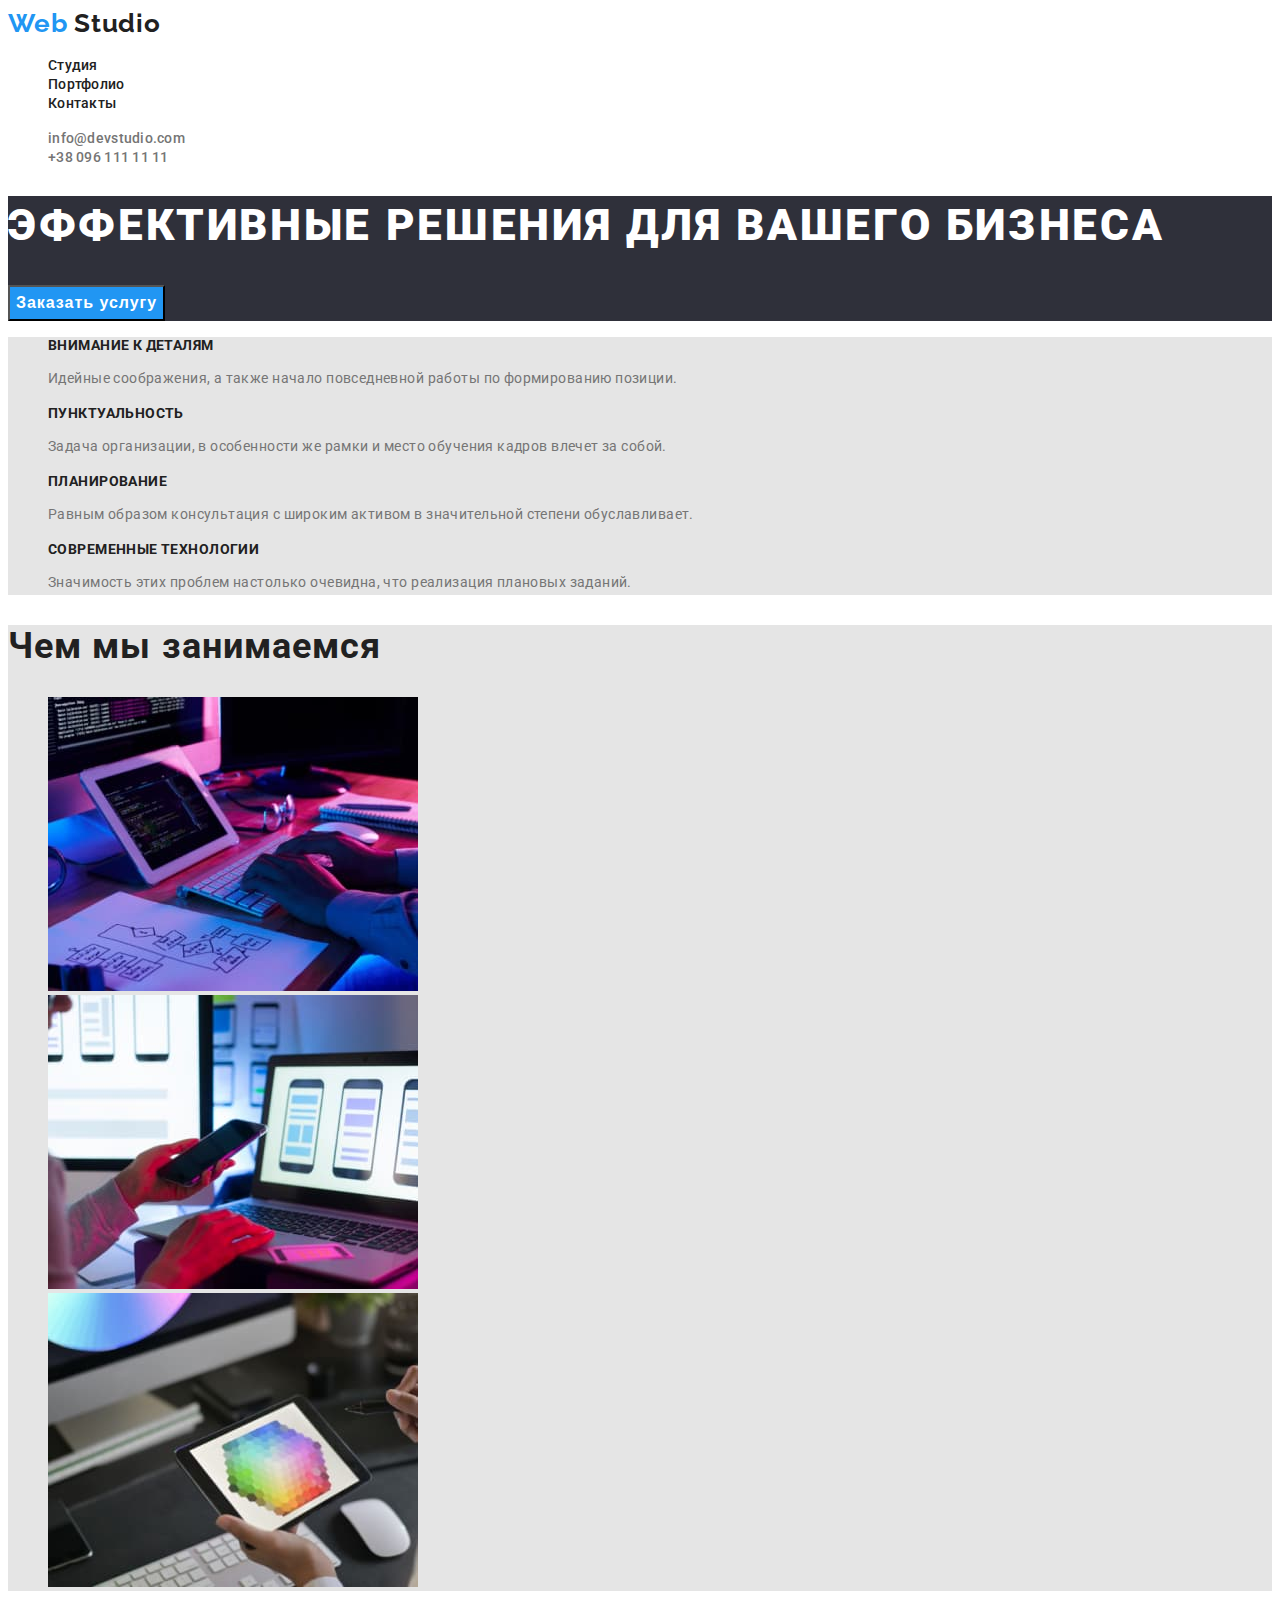
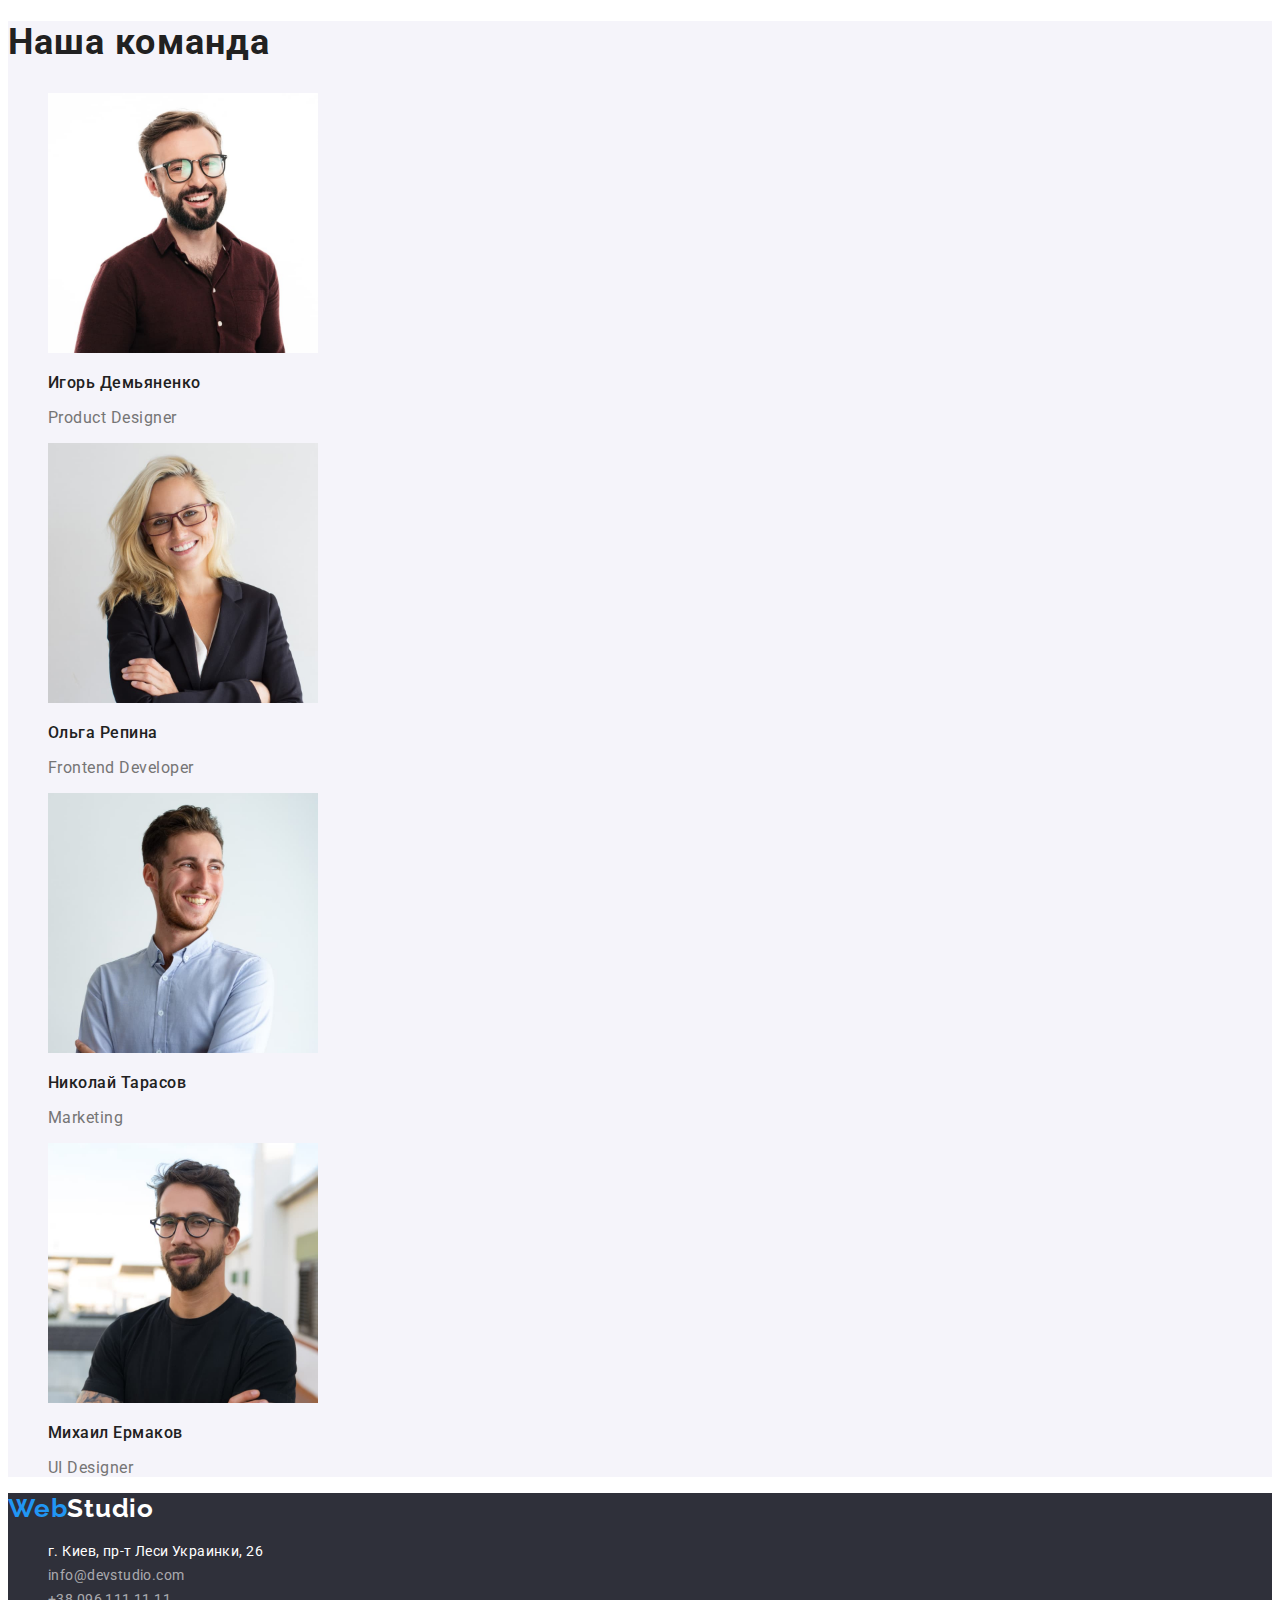
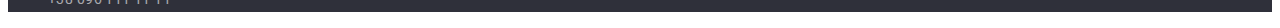
==== index.html @ 659107cf "add files" ====
<!DOCTYPE html>
<html lang="ru">
    <head>
        <meta charset="UTF-8" />
        <meta http-equiv="X-UA-Compatible" content="IE=edge" />
        <meta name="viewport" content="width=, initial-scale=1.0" />
        <title>Document</title>
        <link href="https://fonts.googleapis.com/css2?family=Raleway:wght@700&family=Roboto:wght@400;500;700;900&display=swap" rel="stylesheet">
        <link rel="stylesheet" href="./css/styles.css" />
    </head>
    <body>
      <header class="header">
          <nav class="header-navigation">
            <a lang="en" class="link header-web-logo" href="./index.html">Web <span class="header-Studio-logo">Studio</span></a>
          <ul class="list header-list">
              <li class="header-item"><a class="link header-link" href="./index.html">Студия</a></li>
              <li class="header-item"><a class="link header-link" href="./portfolio.html">Портфолио</a></li>
              <li class="header-item"><a class="link header-link" href="">Контакты</a></li>
          </ul>
        </nav>
        <ul class="header-list list">
          <li class="header-item"><a class="header-mailto link" href="mailto:info@devstudio.com">info@devstudio.com</a></li>
          <li class="header-item"><a class="header-tel link" href="tel:+380961111111">+38 096 111 11 11</a></li>
          </ul>
      </header>
      <main>
          <section class="hero">
              <h1 class="hero-title">Эффективные решения для вашего бизнеса</h1>
              <button class="hero-btn" type="button">Заказать услугу</button>
          </section>
          <section class="benefits">
             <ul class="benefits-list list">
                 <li class="benefits-item">
                     <h3 class="benefits-title">Внимание к деталям</h3>
                     <p class="benefits-text">Идейные соображения, а также начало повседневной работы по формированию позиции.</p>
                 </li>
                 <li class="benefits-item">
                     <h3 class="benefits-title">Пунктуальность</h3>
                     <p class="benefits-text">Задача организации, в особенности же рамки и место обучения кадров влечет за собой.</p>
                 </li>
                 <li class="benefits-item">
                     <h3 class="benefits-title">Планирование</h3>
                     <p class="benefits-text"> Равным образом консультация с широким активом в значительной степени обуславливает.</p>
                 </li>
                 <li class="benefits-item">
                     <h3 class="benefits-title">Современные технологии</h3>
                     <p class="benefits-text">Значимость этих проблем настолько очевидна, что реализация плановых заданий.</p>
                 </li>
             </ul>
          </section>
          <section class="about">
              <h2 class="about-title">Чем мы занимаемся</h2>
              <ul class="about-list list">
                  <li class="about-item">
                      <img
                      src="./image/img1.jpg"
                      alt="варианты работы за компьютером"
                      width="370"
                      height="294"
                      />
                  </li>
                  <li class="about-item">
                    <img
                    src="./image/img2.jpg"
                    alt="варианты работы за компьютером"
                    width="370"
                    height="294"
                    />
                </li>
                <li class="about-item">
                    <img
                    src="./image/img3.jpg"
                    alt="варианты работы за компьютером"
                    width="370"
                    height="294"
                    />
                </li>
              </ul>
          </section>
          <section class="team">
              <h2 class="team-title">Наша команда</h2>
              <ul class="team-list list">
                  <li class="team-item">
                    <img
                    src="./image/img4.jpg"
                    alt="фото Игоря Демьяненко"
                    width="270"
                    height="260"
                    />
                    <h3 class="team-item-title">Игорь Демьяненко</h3>
                    <p lang="en" class="team-item-text">Product Designer</p>
                  </li>
                  <li class="team-item">
                    <img
                    src="./image/img5.jpg"
                    alt="фото Ольги Репиной"
                    width="270"
                    height="260"
                    />
                    <h3 class="team-item-title">Ольга Репина</h3>
                    <p lang="en" class="team-item-text">Frontend Developer</p>
                  </li>
                  <li class="team-item">
                    <img
                    src="./image/img6.jpg"
                    alt="фото Николая Тарасова"
                    width="270"
                    height="260"
                    />
                    <h3 class="team-item-title">Николай Тарасов</h3>
                    <p lang="en" class="team-item-text">Marketing</p>
                  </li>
                  <li class="team-item">
                    <img
                    src="./image/img7.jpg"
                    alt="фото Михаила Ермакова"
                    width="270"
                    height="260"
                    />
                    <h3 class="team-item-title">Михаил Ермаков</h3>
                    <p lang="en" class="team-item-text">UI Designer</p>
                  </li>
              </ul>
          </section>
      </main>
      <footer class="footer">
        <a lang="en" class="link footer-web-logo" href="./index.html">Web<span class="footer-Studio-logo">Studio</span></a>
            <address class="footer-address">
                <ul class="footer-list list">
                    <li class="footer-item">
                        <a class="footer-link link" href="https://goo.gl/maps/U1iyjjEfAbTLzfu76"
                        target="_blank"
                        rel="noopener noreferrer">г. Киев, пр-т Леси Украинки, 26
                    </a>
                    </li>
                    <li class="footer-item"><a class="footer-mailto link" href="mailto:info@devstudio.com">info@devstudio.com</a></li>
                    <li class="footer-item"><a class="footer-tel link" href="tel:+380961111111">+38 096 111 11 11</a></li>
                </ul>
            </address>
      </footer>  
    </body>
</html>
---- css/styles.css ----
:root {
  --main-title-color: #ffffff;
  --second-title-color: #212121;
  --main-text-color: #757575;
  --second-text-color: rgba(255, 255, 255, 0.6);
  --accent-color: #2196f3;
  --main-btn-color: #ffffff;
  --second-btn-color: #212121;
  --main-header-text-color: #212121;
  --second-header-text-color: #757575;
  --second-accent-color: #188ce8;
}

body {
  font-family: "Roboto", sans-serif;
  color: var(--main-text-color);
}

.list {
  list-style: none;
}

.link {
  text-decoration: none;
}

.visually-hidden {
  position: absolute;
  white-space: nowrap;
  width: 1px;
  height: 1px;
  overflow: hidden;
  border: 0;
  padding: 0;
  clip: rect(0 0 0 0);
  clip-path: inset(50%);
  margin: -1px;
}

/*-----------------------header-----------------------*/

.header {
  background: #ffffff;
}

.header-link {
  font-weight: 500;
  font-size: 14px;
  line-height: 1.15;
  letter-spacing: 0.02em;
  color: var(--main-header-text-color);
}

.header-link:hover,
.header-link:focus {
  color: var(--accent-color);
}

.header-mailto {
  font-weight: 500;
  font-size: 14px;
  line-height: 1.15;
  letter-spacing: 0.02em;
  color: var(--second-header-text-color);
}

.header-mailto:hover,
.header-mailto:focus {
  color: var(--accent-color);
}

.header-tel {
  font-weight: 500;
  font-size: 14px;
  line-height: 1.15;
  letter-spacing: 0.02em;
  color: var(--second-header-text-color);
}

.header-tel:hover,
.header-tel:focus {
  color: var(--accent-color);
}

/*------------------------hero--=------------------*/

.hero {
  background-color: #2f303a;
}

.header-web-logo {
  font-family: Raleway;
  font-style: normal;
  font-weight: 700;
  font-size: 26px;
  line-height: 1.2;
  letter-spacing: 0.03em;
  color: var(--accent-color);
}

.header-Studio-logo {
  color: var(--second-btn-color);
}

.hero-title {
  font-weight: 900;
  font-size: 44px;
  line-height: 1.36;
  letter-spacing: 0.06em;
  text-transform: uppercase;
  color: var(--main-title-color);
}

.hero-btn {
  cursor: pointer;
  background-color: var(--accent-color);
  font-weight: 700;
  font-size: 16px;
  line-height: 1.87;
  letter-spacing: 0.06em;
  color: var(--main-btn-color);
}

.hero-btn:hover,
.hero-btn:focus {
  color: var(--main-btn-color);
  background-color: var(--second-accent-color);
}

/*-----------------------benefits--------------------*/

.benefits {
  background-color: #e5e5e5;
}

.benefits-title {
  font-weight: 700;
  font-size: 14px;
  line-height: 1.15;
  letter-spacing: 0.03em;
  text-transform: uppercase;
  color: var(--second-title-color);
}

.benefits-text {
  font-weight: normal;
  font-size: 14px;
  line-height: 1.71;
  letter-spacing: 0.03em;
  color: var(--main-text-color);
}

/*-------------------------about---------------------*/

.about {
  background-color: #e5e5e5;
}

.about-title {
  font-weight: 700;
  font-size: 36px;
  line-height: 1.17;
  letter-spacing: 0.03em;
  color: var(--second-title-color);
}

/*--------------------------team-------------------*/

.team {
  background-color: #f5f4fa;
}

.team-title {
  font-weight: bold;
  font-size: 36px;
  line-height: 42px;
  letter-spacing: 0.03em;
  color: #212121;
}

.team-item-title {
  font-weight: 500;
  font-size: 16px;
  line-height: 1.19;
  letter-spacing: 0.03em;
  color: var(--second-title-color);
}

.team-item-text {
  font-weight: 400;
  font-size: 16px;
  line-height: 1.19;
  letter-spacing: 0.03em;
  color: var(--main-text-color);
}

/*----------------------------footer------------------------------*/

.footer {
  background-color: #2f303a;
}

.footer-web-logo {
  font-family: Raleway;
  font-style: normal;
  font-weight: 700;
  font-size: 26px;
  line-height: 1.2;
  letter-spacing: 0.03em;
  color: var(--accent-color);
}

.footer-Studio-logo {
  color: var(--main-title-color);
}

.footer-link {
  font-style: normal;
  font-weight: 400;
  font-size: 14px;
  line-height: 1.71;
  letter-spacing: 0.03em;
  color: #ffffff;
}

.footer-link:hover,
.footer-link:focus {
  color: var(--accent-color);
}

.footer-mailto {
  font-style: normal;
    font-weight: 400;
  font-size: 14px;
  line-height: 1.71;
  letter-spacing: 0.03em;
  color: var(--second-text-color);
}

.footer-mailto:hover,
.footer-mailto:focus {
  color: var(--accent-color);
}

.footer-tel {
  font-style: normal;
  font-weight: 400;
  font-size: 14px;
  line-height: 1.71;
  letter-spacing: 0.03em;
  color: var(--second-text-color);
}

.footer-tel:hover,
.footer-tel:focus {
  color: var(--accent-color);
}

/*------------------------studio------------------------*/

.studio {
  background-color: #e5e5e5;
}

.studio-btn {
  cursor: pointer;
  font-family: inherit;
  font-weight: 500;
  font-size: 16px;
  line-height: 1.62;
  letter-spacing: 0.03em;
  color: var(--second-title-color);
}

.studio-btn:hover,
.studio-btn:focus {
  color: var(--main-btn-color);
  background-color: var(--accent-color);
}

.studio-title {
  font-weight: 700;
  font-size: 18px;
  line-height: 1.87;
  letter-spacing: 0.06em;
  color: var(--second-title-color);
}

.studio-text {
  font-weight: 400;
  font-size: 16px;
  line-height: 1.87;
  letter-spacing: 0.03em;
  color: var(--main-text-color);
}
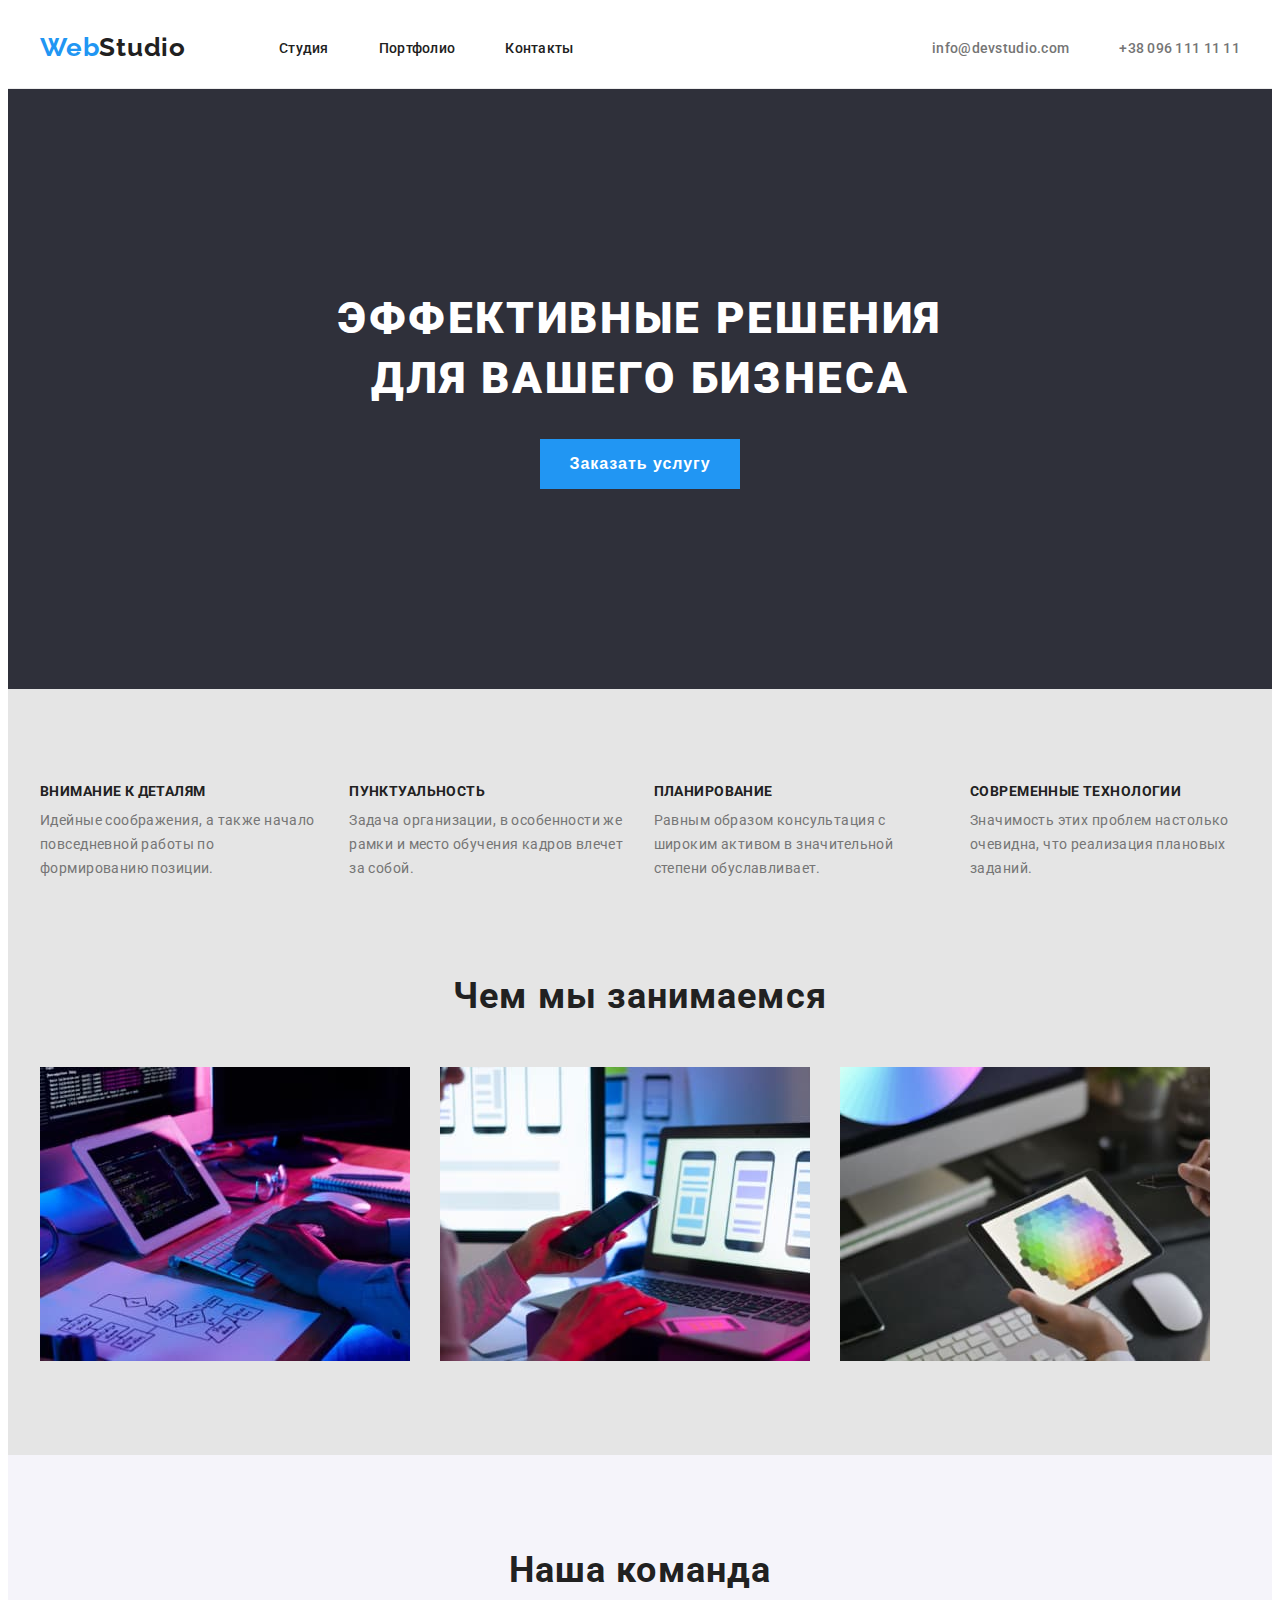
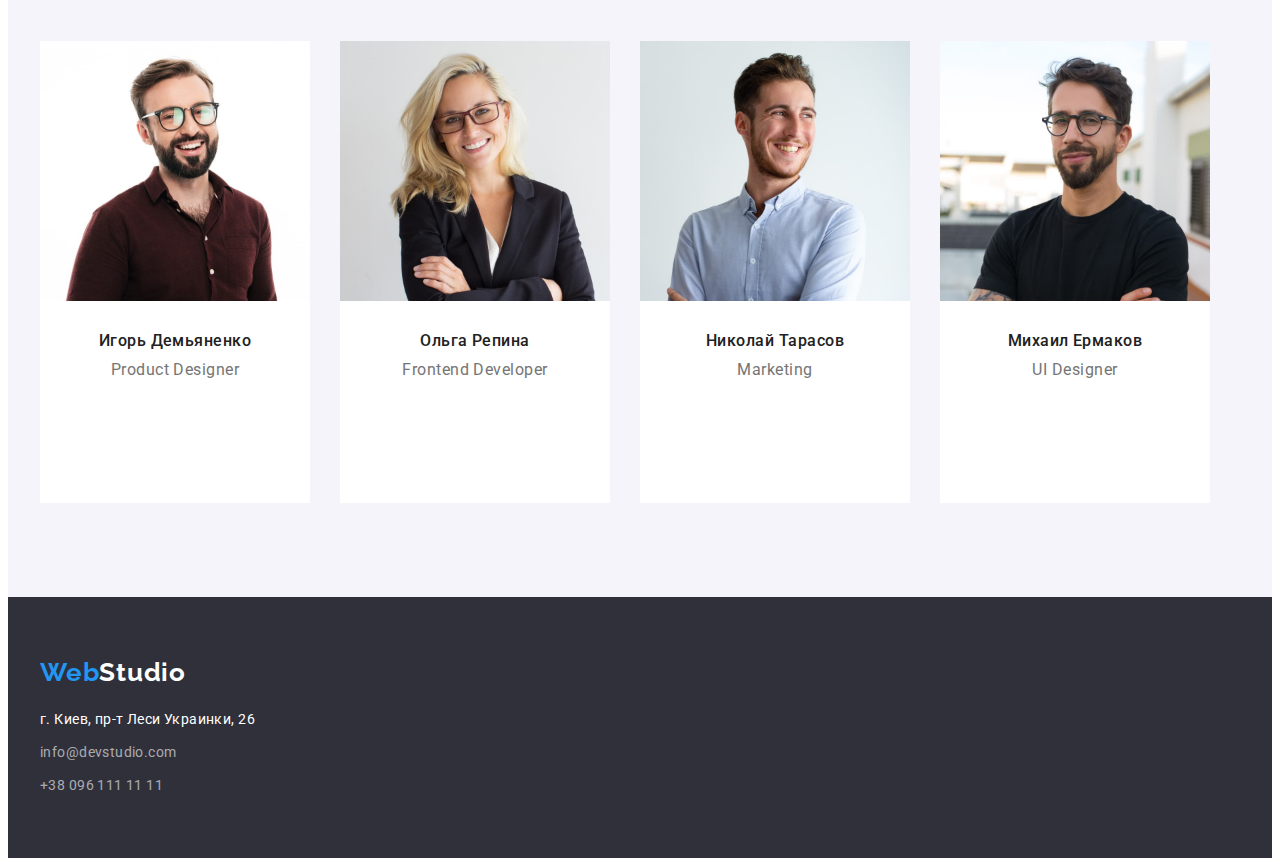
==== commit b1ec1216: "finished registration" ====
--- a/index.html
+++ b/index.html
@@ -1,142 +1,149 @@
 <!DOCTYPE html>
 <html lang="ru">
-    <head>
-        <meta charset="UTF-8" />
-        <meta http-equiv="X-UA-Compatible" content="IE=edge" />
-        <meta name="viewport" content="width=, initial-scale=1.0" />
-        <title>Document</title>
-        <link href="https://fonts.googleapis.com/css2?family=Raleway:wght@700&family=Roboto:wght@400;500;700;900&display=swap" rel="stylesheet">
-        <link rel="stylesheet" href="./css/styles.css" />
-    </head>
-    <body>
-      <header class="header">
-          <nav class="header-navigation">
-            <a lang="en" class="link header-web-logo" href="./index.html">Web <span class="header-Studio-logo">Studio</span></a>
-          <ul class="list header-list">
-              <li class="header-item"><a class="link header-link" href="./index.html">Студия</a></li>
-              <li class="header-item"><a class="link header-link" href="./portfolio.html">Портфолио</a></li>
-              <li class="header-item"><a class="link header-link" href="">Контакты</a></li>
-          </ul>
-        </nav>
-        <ul class="header-list list">
-          <li class="header-item"><a class="header-mailto link" href="mailto:info@devstudio.com">info@devstudio.com</a></li>
-          <li class="header-item"><a class="header-tel link" href="tel:+380961111111">+38 096 111 11 11</a></li>
-          </ul>
-      </header>
-      <main>
-          <section class="hero">
-              <h1 class="hero-title">Эффективные решения для вашего бизнеса</h1>
-              <button class="hero-btn" type="button">Заказать услугу</button>
-          </section>
-          <section class="benefits">
-             <ul class="benefits-list list">
-                 <li class="benefits-item">
-                     <h3 class="benefits-title">Внимание к деталям</h3>
-                     <p class="benefits-text">Идейные соображения, а также начало повседневной работы по формированию позиции.</p>
-                 </li>
-                 <li class="benefits-item">
-                     <h3 class="benefits-title">Пунктуальность</h3>
-                     <p class="benefits-text">Задача организации, в особенности же рамки и место обучения кадров влечет за собой.</p>
-                 </li>
-                 <li class="benefits-item">
-                     <h3 class="benefits-title">Планирование</h3>
-                     <p class="benefits-text"> Равным образом консультация с широким активом в значительной степени обуславливает.</p>
-                 </li>
-                 <li class="benefits-item">
-                     <h3 class="benefits-title">Современные технологии</h3>
-                     <p class="benefits-text">Значимость этих проблем настолько очевидна, что реализация плановых заданий.</p>
-                 </li>
-             </ul>
-          </section>
-          <section class="about">
-              <h2 class="about-title">Чем мы занимаемся</h2>
-              <ul class="about-list list">
-                  <li class="about-item">
-                      <img
-                      src="./image/img1.jpg"
-                      alt="варианты работы за компьютером"
-                      width="370"
-                      height="294"
-                      />
-                  </li>
-                  <li class="about-item">
-                    <img
-                    src="./image/img2.jpg"
-                    alt="варианты работы за компьютером"
-                    width="370"
-                    height="294"
-                    />
-                </li>
-                <li class="about-item">
-                    <img
-                    src="./image/img3.jpg"
-                    alt="варианты работы за компьютером"
-                    width="370"
-                    height="294"
-                    />
-                </li>
-              </ul>
-          </section>
-          <section class="team">
-              <h2 class="team-title">Наша команда</h2>
-              <ul class="team-list list">
-                  <li class="team-item">
-                    <img
-                    src="./image/img4.jpg"
-                    alt="фото Игоря Демьяненко"
-                    width="270"
-                    height="260"
-                    />
-                    <h3 class="team-item-title">Игорь Демьяненко</h3>
-                    <p lang="en" class="team-item-text">Product Designer</p>
-                  </li>
-                  <li class="team-item">
-                    <img
-                    src="./image/img5.jpg"
-                    alt="фото Ольги Репиной"
-                    width="270"
-                    height="260"
-                    />
-                    <h3 class="team-item-title">Ольга Репина</h3>
-                    <p lang="en" class="team-item-text">Frontend Developer</p>
-                  </li>
-                  <li class="team-item">
-                    <img
-                    src="./image/img6.jpg"
-                    alt="фото Николая Тарасова"
-                    width="270"
-                    height="260"
-                    />
-                    <h3 class="team-item-title">Николай Тарасов</h3>
-                    <p lang="en" class="team-item-text">Marketing</p>
-                  </li>
-                  <li class="team-item">
-                    <img
-                    src="./image/img7.jpg"
-                    alt="фото Михаила Ермакова"
-                    width="270"
-                    height="260"
-                    />
-                    <h3 class="team-item-title">Михаил Ермаков</h3>
-                    <p lang="en" class="team-item-text">UI Designer</p>
-                  </li>
-              </ul>
-          </section>
-      </main>
-      <footer class="footer">
-        <a lang="en" class="link footer-web-logo" href="./index.html">Web<span class="footer-Studio-logo">Studio</span></a>
+
+<head>
+    <meta charset="UTF-8" />
+    <meta http-equiv="X-UA-Compatible" content="IE=edge" />
+    <meta name="viewport" content="width=, initial-scale=1.0" />
+    <title>Document</title>
+    <link
+        href="https://fonts.googleapis.com/css2?family=Raleway:wght@700&family=Roboto:wght@400;500;700;900&display=swap"
+        rel="stylesheet">
+    <link rel="stylesheet" href="https://cdnjs.cloudflare.com/ajax/libs/modern-normalize/1.1.0/modern-normalize.min.css"
+        integrity="sha512-wpPYUAdjBVSE4KJnH1VR1HeZfpl1ub8YT/NKx4PuQ5NmX2tKuGu6U/JRp5y+Y8XG2tV+wKQpNHVUX03MfMFn9Q=="
+        crossorigin="anonymous" referrerpolicy="no-referrer" />
+    <link rel="stylesheet" href="./css/styles.css" />
+</head>
+
+<body>
+    <header class="header">
+        <div class="container header-container">
+            <nav class="header-navigation">
+                <a lang="en" class="link header-web-logo" href="./index.html">Web<span
+                        class="header-Studio-logo">Studio</span></a>
+                <ul class="list header-list">
+                    <li class="header-item"><a class="link header-link" href="./index.html">Студия</a></li>
+                    <li class="header-item"><a class="link header-link" href="./portfolio.html">Портфолио</a></li>
+                    <li class="header-item"><a class="link header-link" href="">Контакты</a></li>
+                </ul>
+            </nav>
+            <ul class="header-connect-list list">
+                <li class="header-connect-item"><a class="header-mailto link"
+                        href="mailto:info@devstudio.com">info@devstudio.com</a></li>
+                <li class="header-connect-item"><a class="header-tel-link link" href="tel:+380961111111">+38 096 111 11
+                        11</a></li>
+            </ul>
+        </div>
+    </header>
+    <main>
+        <section class="hero">
+            <div class="container hero-container">
+                <h1 class="hero-title">Эффективные решения для вашего бизнеса</h1>
+            </div>
+            <div class="hero-container-btn"><button class="hero-btn" type="button">Заказать услугу</button>
+            </div>
+        </section>
+        <section class="benefits">
+            <div class="container benefits-container">
+                <ul class="benefits-list list">
+                    <li class="benefits-item">
+                        <h3 class="benefits-title">Внимание к деталям</h3>
+                        <p class="benefits-text">Идейные соображения, а также начало повседневной работы по формированию
+                            позиции.</p>
+                    </li>
+                    <li class="benefits-item">
+                        <h3 class="benefits-title">Пунктуальность</h3>
+                        <p class="benefits-text">Задача организации, в особенности же рамки и место обучения кадров
+                            влечет
+                            за собой.</p>
+                    </li>
+                    <li class="benefits-item">
+                        <h3 class="benefits-title">Планирование</h3>
+                        <p class="benefits-text"> Равным образом консультация с широким активом в значительной степени
+                            обуславливает.</p>
+                    </li>
+                    <li class="benefits-item">
+                        <h3 class="benefits-title">Современные технологии</h3>
+                        <p class="benefits-text">Значимость этих проблем настолько очевидна, что реализация плановых
+                            заданий.</p>
+                    </li>
+                </ul>
+            </div>
+        </section>
+        <section class="about">
+            <div class="container about-container">
+                <h2 class="about-title">Чем мы занимаемся</h2>
+                <ul class="about-list list">
+                    <li class="about-item">
+                        <img class="about-item-img" src="./image/img1.jpg" alt="варианты работы за компьютером"
+                            width="370" height="294" />
+                    </li>
+                    <li class="about-item">
+                        <img class="about-item-img" src="./image/img2.jpg" alt="варианты работы за компьютером"
+                            width="370" height="294" />
+                    </li>
+                    <li class="about-item">
+                        <img class="about-item-img" src="./image/img3.jpg" alt="варианты работы за компьютером"
+                            width="370" height="294" />
+                    </li>
+                </ul>
+            </div>
+        </section>
+        <section class="team">
+            <div class="container team-container">
+                <h2 class="team-title">Наша команда</h2>
+                <ul class="team-list list">
+                    <li class="team-item">
+                        <div class="team-card-image"><img class="team-item-img" src="./image/img4.jpg"
+                                alt="фото Игоря Демьяненко" width="270" height="260" />
+                            <h3 class="team-item-title">Игорь Демьяненко</h3>
+                            <p lang="en" class="team-item-text">Product Designer</p>
+                        </div>
+                    </li>
+                    <li class="team-item">
+                        <div class="team-card-image"><img class="team-item-img" src="./image/img5.jpg"
+                                alt="фото Ольги Репиной" width="270" height="260" />
+                            <h3 class="team-item-title">Ольга Репина</h3>
+                            <p lang="en" class="team-item-text">Frontend Developer</p>
+                        </div>
+                    </li>
+                    <li class="team-item">
+                        <div class="team-card-image"><img class="team-item-img" src="./image/img6.jpg"
+                                alt="фото Николая Тарасова" width="270" height="260" />
+                            <h3 class="team-item-title">Николай Тарасов</h3>
+                            <p lang="en" class="team-item-text">Marketing</p>
+                        </div>
+                    </li>
+                    <li class="team-item">
+                        <div class="team-card-image"><img class="team-item-img" src="./image/img7.jpg"
+                                alt="фото Михаила Ермакова" width="270" height="260" />
+                            <h3 class="team-item-title">Михаил Ермаков</h3>
+                            <p lang="en" class="team-item-text">UI Designer</p>
+                        </div>
+                    </li>
+                </ul>
+            </div>
+        </section>
+    </main>
+    <footer class="footer">
+        <div class="container footer-container">
+            <a lang="en" class="link footer-web-logo" href="./index.html">Web<span
+                    class="footer-Studio-logo">Studio</span></a>
             <address class="footer-address">
                 <ul class="footer-list list">
                     <li class="footer-item">
-                        <a class="footer-link link" href="https://goo.gl/maps/U1iyjjEfAbTLzfu76"
-                        target="_blank"
-                        rel="noopener noreferrer">г. Киев, пр-т Леси Украинки, 26
-                    </a>
+                        <a class="footer-link link" href="https://goo.gl/maps/U1iyjjEfAbTLzfu76" target="_blank"
+                            rel="noopener noreferrer">г. Киев, пр-т Леси Украинки, 26
+                        </a>
                     </li>
-                    <li class="footer-item"><a class="footer-mailto link" href="mailto:info@devstudio.com">info@devstudio.com</a></li>
-                    <li class="footer-item"><a class="footer-tel link" href="tel:+380961111111">+38 096 111 11 11</a></li>
+                    <li class="footer-item"><a class="footer-mailto link"
+                            href="mailto:info@devstudio.com">info@devstudio.com</a></li>
+                    <li class="footer-item"><a class="footer-tel link" href="tel:+380961111111">+38 096 111 11 11</a>
+                    </li>
                 </ul>
             </address>
-      </footer>  
-    </body>
+        </div>
+    </footer>
+</body>
+
 </html>--- a/css/styles.css
+++ b/css/styles.css
@@ -11,6 +11,33 @@
   --second-accent-color: #188ce8;
 }
 
+p,
+h1,
+h2,
+h3,
+h4,
+h5,
+h6 {
+  margin: 0;
+}
+
+ul {
+  margin: 0;
+  padding: 0;
+}
+
+img {
+  display: block;
+  max-width: 100%;
+}
+
+.container {
+  width: 1200px;
+  padding-left: 15px;
+  padding-right: 15px;
+  margin: 0 auto;
+}
+
 body {
   font-family: "Roboto", sans-serif;
   color: var(--main-text-color);
@@ -41,51 +68,21 @@
 
 .header {
   background: #ffffff;
-}
-
-.header-link {
-  font-weight: 500;
-  font-size: 14px;
-  line-height: 1.15;
-  letter-spacing: 0.02em;
-  color: var(--main-header-text-color);
-}
-
-.header-link:hover,
-.header-link:focus {
-  color: var(--accent-color);
-}
-
-.header-mailto {
-  font-weight: 500;
-  font-size: 14px;
-  line-height: 1.15;
-  letter-spacing: 0.02em;
-  color: var(--second-header-text-color);
-}
-
-.header-mailto:hover,
-.header-mailto:focus {
-  color: var(--accent-color);
-}
-
-.header-tel {
-  font-weight: 500;
-  font-size: 14px;
-  line-height: 1.15;
-  letter-spacing: 0.02em;
-  color: var(--second-header-text-color);
-}
-
-.header-tel:hover,
-.header-tel:focus {
-  color: var(--accent-color);
-}
-
-/*------------------------hero--=------------------*/
-
-.hero {
-  background-color: #2f303a;
+  padding-top: 24px;
+  padding-bottom: 25px;
+  border-bottom: 1px solid #ececec;
+}
+
+.header-container {
+  display: flex;
+  align-items: center;
+  /* border-bottom-width: 5px;
+  border-bottom-color: palevioletred; */
+}
+
+.header-navigation {
+  display: flex;
+  align-items: center;
 }
 
 .header-web-logo {
@@ -99,7 +96,95 @@
 }
 
 .header-Studio-logo {
+  margin-right: 93px;
   color: var(--second-btn-color);
+}
+
+.header-list {
+  display: flex;
+}
+
+.header-item:not(:last-child) {
+  margin-right: 50px;
+}
+
+.header-link {
+  padding-top: 31px;
+  padding-bottom: 31px;
+
+  font-weight: 500;
+  font-size: 14px;
+  line-height: 1.15;
+  letter-spacing: 0.02em;
+  color: var(--main-header-text-color);
+}
+
+.header-link:hover,
+.header-link:focus {
+  color: var(--accent-color);
+}
+
+.header-connect-list {
+  display: flex;
+  margin-left: auto;
+}
+
+.header-connect-item {
+  display: flex;
+  align-items: center;
+}
+
+.header-mailto {
+  font-weight: 500;
+  font-size: 14px;
+  line-height: 1.15;
+  letter-spacing: 0.02em;
+  color: var(--second-header-text-color);
+}
+
+.header-mailto:hover,
+.header-mailto:focus {
+  color: var(--accent-color);
+}
+
+.header-tel-link {
+  margin-left: 50px;
+
+  font-weight: 500;
+  font-size: 14px;
+  line-height: 1.15;
+  letter-spacing: 0.02em;
+  color: var(--second-header-text-color);
+}
+
+.header-tel:hover,
+.header-tel:focus {
+  color: var(--accent-color);
+}
+
+/*------------------------hero--=------------------*/
+
+.hero {
+  background-color: #2f303a;
+}
+
+.hero-container {
+  display: flex;
+  width: 696px;
+  margin-right: auto;
+  margin-left: auto;
+  padding-top: 200px;
+  padding-bottom: 30px;
+  text-align: center;
+}
+
+.hero-container-btn {
+  display: flex;
+  width: 200px;
+  margin-right: auto;
+  margin-left: auto;
+  padding-bottom: 200px;
+  text-align: center;
 }
 
 .hero-title {
@@ -112,6 +197,11 @@
 }
 
 .hero-btn {
+  width: 200px;
+  height: 50px;
+  padding: 0;
+  border: 0;
+
   cursor: pointer;
   background-color: var(--accent-color);
   font-weight: 700;
@@ -133,7 +223,22 @@
   background-color: #e5e5e5;
 }
 
+.benefits-list {
+  display: flex;
+  padding-top: 94px;
+}
+
+.benefits-container {
+  display: flex;
+}
+
+.benefits-item:not(:last-child) {
+  margin-right: 30px;
+}
+
 .benefits-title {
+  padding-bottom: 10px;
+  width: 270px;
   font-weight: 700;
   font-size: 14px;
   line-height: 1.15;
@@ -143,6 +248,7 @@
 }
 
 .benefits-text {
+  padding-bottom: 94px;
   font-weight: normal;
   font-size: 14px;
   line-height: 1.71;
@@ -157,6 +263,11 @@
 }
 
 .about-title {
+  width: 377px;
+  text-align: center;
+  margin-left: auto;
+  margin-right: auto;
+
   font-weight: 700;
   font-size: 36px;
   line-height: 1.17;
@@ -164,13 +275,43 @@
   color: var(--second-title-color);
 }
 
+.about-container {
+  text-align: center;
+}
+
+.about-list {
+  display: flex;
+  padding-top: 50px;
+  padding-bottom: 94px;
+}
+
+.about-item:not(:last-child) {
+  margin-right: 30px;
+}
+
+.about-item-img {
+  display: block;
+  max-width: 100%;
+  height: auto;
+}
+
 /*--------------------------team-------------------*/
 
 .team {
   background-color: #f5f4fa;
 }
 
+.team-container {
+  text-align: center;
+}
+
 .team-title {
+  width: 265px;
+  text-align: center;
+  margin-left: auto;
+  margin-right: auto;
+  padding-top: 94px;
+
   font-weight: bold;
   font-size: 36px;
   line-height: 42px;
@@ -178,7 +319,15 @@
   color: #212121;
 }
 
+.team-list {
+  display: flex;
+  padding-top: 50px;
+  padding-bottom: 94px;
+}
+
 .team-item-title {
+  padding-top: 30px;
+
   font-weight: 500;
   font-size: 16px;
   line-height: 1.19;
@@ -194,10 +343,38 @@
   color: var(--main-text-color);
 }
 
+.team-item:not(:last-child) {
+  margin-right: 30px;
+}
+
+.team-item-text {
+  padding-top: 10px;
+}
+
+.team-item-img {
+  display: block;
+  max-width: 100%;
+  height: auto;
+}
+
+.team-card-image {
+  display: block;
+  width: 270px;
+  height: 368px;
+  padding-bottom: 94px;
+  background-color: var(--main-title-color);
+}
+
 /*----------------------------footer------------------------------*/
 
 .footer {
   background-color: #2f303a;
+}
+
+.footer-container {
+  display: block;
+  padding-top: 60px;
+  padding-bottom: 60px;
 }
 
 .footer-web-logo {
@@ -214,6 +391,14 @@
   color: var(--main-title-color);
 }
 
+.footer-address {
+  padding-top: 20px;
+}
+
+.footer-item:not(:last-child) {
+  padding-bottom: 9px;
+}
+
 .footer-link {
   font-style: normal;
   font-weight: 400;
@@ -230,7 +415,7 @@
 
 .footer-mailto {
   font-style: normal;
-    font-weight: 400;
+  font-weight: 400;
   font-size: 14px;
   line-height: 1.71;
   letter-spacing: 0.03em;
@@ -262,9 +447,50 @@
   background-color: #e5e5e5;
 }
 
+.studio-container {
+  display: block;
+}
+
+.studio-list {
+  display: flex;
+  flex-wrap: wrap;
+  padding-bottom: 94px;
+  justify-content: center;
+}
+
+.studio-list-btn {
+  display: flex;
+  justify-content: center;
+  padding-top: 94px;
+  padding-bottom: 50px;
+}
+
+.studio-item {
+  padding-right: 30px;
+  padding-bottom: 30px;
+}
+
+.studio-item-img {
+  display: block;
+  max-width: 100%;
+  height: auto;
+}
+
+.studio-item-btn {
+  display: flex;
+}
+
+.studio-item-btn:not(:last-child) {
+  margin-right: 30px;
+}
+
 .studio-btn {
+  display: flex;
+  padding: 6px 22px 6px 22px;
+  border-style: none;
+
+  background-color: #f5f4fa;
   cursor: pointer;
-  font-family: inherit;
   font-weight: 500;
   font-size: 16px;
   line-height: 1.62;
@@ -278,7 +504,30 @@
   background-color: var(--accent-color);
 }
 
+.studio-card-image {
+  display: block;
+  padding: 20px 24px 20px 24px;
+  border: 1px solid #ececec;
+  border-top: none;
+  background-color: var(--main-title-color);
+}
+
+.studio-item {
+  width: 370px;
+}
+
+/* .studio-item:nth-child(3n) {
+  padding-right: 0;
+  
+} */
+
+.studio-item:nth-child(n + 7) {
+  padding-bottom: 0;
+}
+
 .studio-title {
+  margin-bottom: 4px;
+
   font-weight: 700;
   font-size: 18px;
   line-height: 1.87;
@@ -287,6 +536,8 @@
 }
 
 .studio-text {
+  margin-bottom: 4px;
+
   font-weight: 400;
   font-size: 16px;
   line-height: 1.87;
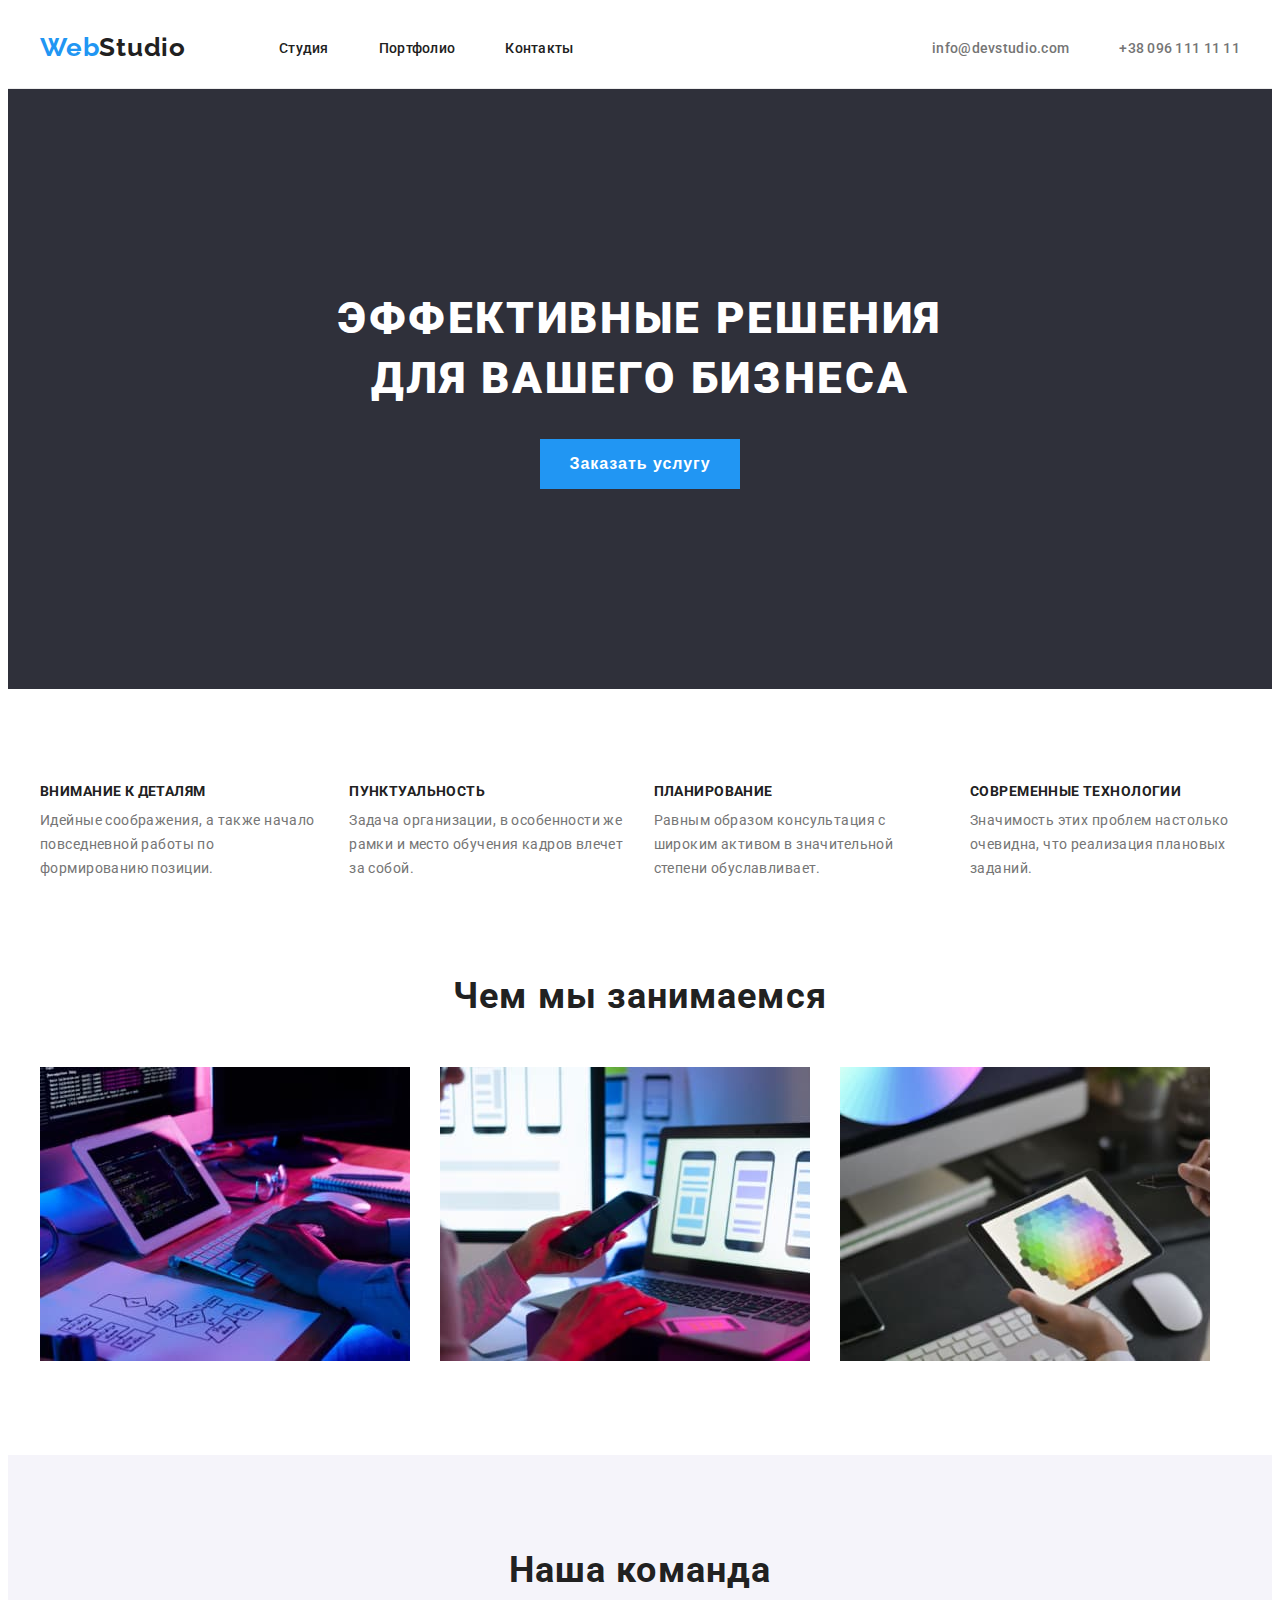
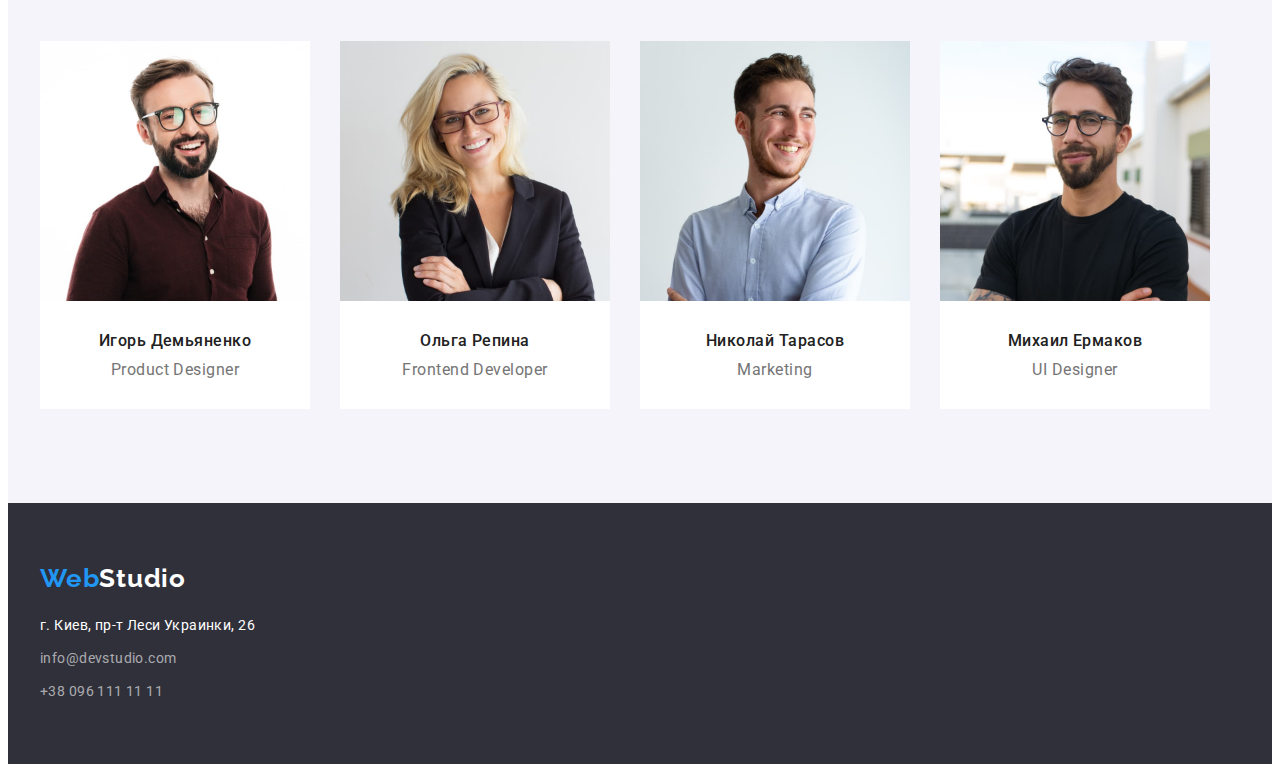
==== commit b9e1d37c: "made corrections" ====
--- a/index.html
+++ b/index.html
@@ -94,30 +94,34 @@
                 <h2 class="team-title">Наша команда</h2>
                 <ul class="team-list list">
                     <li class="team-item">
-                        <div class="team-card-image"><img class="team-item-img" src="./image/img4.jpg"
+                        <img class="team-item-img" src="./image/img4.jpg"
                                 alt="фото Игоря Демьяненко" width="270" height="260" />
-                            <h3 class="team-item-title">Игорь Демьяненко</h3>
+                                <div class="team-card-image">
+                                <h3 class="team-item-title">Игорь Демьяненко</h3>
                             <p lang="en" class="team-item-text">Product Designer</p>
                         </div>
                     </li>
                     <li class="team-item">
-                        <div class="team-card-image"><img class="team-item-img" src="./image/img5.jpg"
+                        <img class="team-item-img" src="./image/img5.jpg"
                                 alt="фото Ольги Репиной" width="270" height="260" />
-                            <h3 class="team-item-title">Ольга Репина</h3>
+                                <div class="team-card-image">
+                                <h3 class="team-item-title">Ольга Репина</h3>
                             <p lang="en" class="team-item-text">Frontend Developer</p>
                         </div>
                     </li>
                     <li class="team-item">
-                        <div class="team-card-image"><img class="team-item-img" src="./image/img6.jpg"
+                        <img class="team-item-img" src="./image/img6.jpg"
                                 alt="фото Николая Тарасова" width="270" height="260" />
-                            <h3 class="team-item-title">Николай Тарасов</h3>
+                                <div class="team-card-image">
+                                <h3 class="team-item-title">Николай Тарасов</h3>
                             <p lang="en" class="team-item-text">Marketing</p>
                         </div>
                     </li>
                     <li class="team-item">
-                        <div class="team-card-image"><img class="team-item-img" src="./image/img7.jpg"
+                        <img class="team-item-img" src="./image/img7.jpg"
                                 alt="фото Михаила Ермакова" width="270" height="260" />
-                            <h3 class="team-item-title">Михаил Ермаков</h3>
+                                <div class="team-card-image">
+                                <h3 class="team-item-title">Михаил Ермаков</h3>
                             <p lang="en" class="team-item-text">UI Designer</p>
                         </div>
                     </li>
--- a/css/styles.css
+++ b/css/styles.css
@@ -76,9 +76,7 @@
 .header-container {
   display: flex;
   align-items: center;
-  /* border-bottom-width: 5px;
-  border-bottom-color: palevioletred; */
-}
+  }
 
 .header-navigation {
   display: flex;
@@ -166,6 +164,8 @@
 
 .hero {
   background-color: #2f303a;
+  padding-top: 200px;
+  padding-bottom: 200px;
 }
 
 .hero-container {
@@ -173,7 +173,6 @@
   width: 696px;
   margin-right: auto;
   margin-left: auto;
-  padding-top: 200px;
   padding-bottom: 30px;
   text-align: center;
 }
@@ -183,7 +182,6 @@
   width: 200px;
   margin-right: auto;
   margin-left: auto;
-  padding-bottom: 200px;
   text-align: center;
 }
 
@@ -220,13 +218,14 @@
 /*-----------------------benefits--------------------*/
 
 .benefits {
-  background-color: #e5e5e5;
+  padding-top: 94px;
+  padding-bottom: 94px;
+  background-color: var(--main-btn-color)
 }
 
 .benefits-list {
   display: flex;
-  padding-top: 94px;
-}
+ }
 
 .benefits-container {
   display: flex;
@@ -248,21 +247,22 @@
 }
 
 .benefits-text {
+    font-weight: normal;
+  font-size: 14px;
+  line-height: 1.71;
+  letter-spacing: 0.03em;
+  color: var(--main-text-color);
+}
+
+/*-------------------------about---------------------*/
+
+.about {
   padding-bottom: 94px;
-  font-weight: normal;
-  font-size: 14px;
-  line-height: 1.71;
-  letter-spacing: 0.03em;
-  color: var(--main-text-color);
-}
-
-/*-------------------------about---------------------*/
-
-.about {
-  background-color: #e5e5e5;
+  background-color: var(--main-btn-color);
 }
 
 .about-title {
+  margin-bottom: 50px;
   width: 377px;
   text-align: center;
   margin-left: auto;
@@ -281,9 +281,7 @@
 
 .about-list {
   display: flex;
-  padding-top: 50px;
-  padding-bottom: 94px;
-}
+  }
 
 .about-item:not(:last-child) {
   margin-right: 30px;
@@ -298,6 +296,8 @@
 /*--------------------------team-------------------*/
 
 .team {
+  padding-top: 94px;
+  padding-bottom: 94px;
   background-color: #f5f4fa;
 }
 
@@ -310,7 +310,8 @@
   text-align: center;
   margin-left: auto;
   margin-right: auto;
-  padding-top: 94px;
+  margin-bottom: 50px;
+  
 
   font-weight: bold;
   font-size: 36px;
@@ -321,14 +322,10 @@
 
 .team-list {
   display: flex;
-  padding-top: 50px;
-  padding-bottom: 94px;
-}
+  }
 
 .team-item-title {
-  padding-top: 30px;
-
-  font-weight: 500;
+    font-weight: 500;
   font-size: 16px;
   line-height: 1.19;
   letter-spacing: 0.03em;
@@ -359,22 +356,23 @@
 
 .team-card-image {
   display: block;
+  padding-top: 30px;
+  padding-bottom: 30px;
   width: 270px;
-  height: 368px;
-  padding-bottom: 94px;
-  background-color: var(--main-title-color);
+      background-color: var(--main-title-color);
 }
 
 /*----------------------------footer------------------------------*/
 
 .footer {
-  background-color: #2f303a;
-}
-
-.footer-container {
-  display: block;
   padding-top: 60px;
   padding-bottom: 60px;
+  background-color: #2f303a;
+}
+
+.footer-container {
+  display: block;
+  
 }
 
 .footer-web-logo {
@@ -392,7 +390,7 @@
 }
 
 .footer-address {
-  padding-top: 20px;
+  margin-top: 20px;
 }
 
 .footer-item:not(:last-child) {
@@ -444,7 +442,9 @@
 /*------------------------studio------------------------*/
 
 .studio {
-  background-color: #e5e5e5;
+  padding-top: 94px;
+  padding-bottom: 94px;
+  background-color: var(--main-btn-color);
 }
 
 .studio-container {
@@ -454,20 +454,29 @@
 .studio-list {
   display: flex;
   flex-wrap: wrap;
-  padding-bottom: 94px;
   justify-content: center;
+  /* margin-right: -30px;
+  margin-bottom: -30px; */
 }
 
 .studio-list-btn {
   display: flex;
   justify-content: center;
-  padding-top: 94px;
-  padding-bottom: 50px;
+  margin-bottom: 50px;
 }
 
 .studio-item {
-  padding-right: 30px;
-  padding-bottom: 30px;
+  width: 370px;
+  margin-right: 30px;
+  margin-bottom: 30px;
+}
+
+.studio-item:nth-child(n + 7) {
+  margin-bottom: 0;
+}
+
+.studio-item:nth-child(3n + 3) {
+  margin-right: 0;
 }
 
 .studio-item-img {
@@ -481,7 +490,7 @@
 }
 
 .studio-item-btn:not(:last-child) {
-  margin-right: 30px;
+  margin-right: 8px;
 }
 
 .studio-btn {
@@ -505,24 +514,10 @@
 }
 
 .studio-card-image {
-  display: block;
   padding: 20px 24px 20px 24px;
   border: 1px solid #ececec;
   border-top: none;
   background-color: var(--main-title-color);
-}
-
-.studio-item {
-  width: 370px;
-}
-
-/* .studio-item:nth-child(3n) {
-  padding-right: 0;
-  
-} */
-
-.studio-item:nth-child(n + 7) {
-  padding-bottom: 0;
 }
 
 .studio-title {
